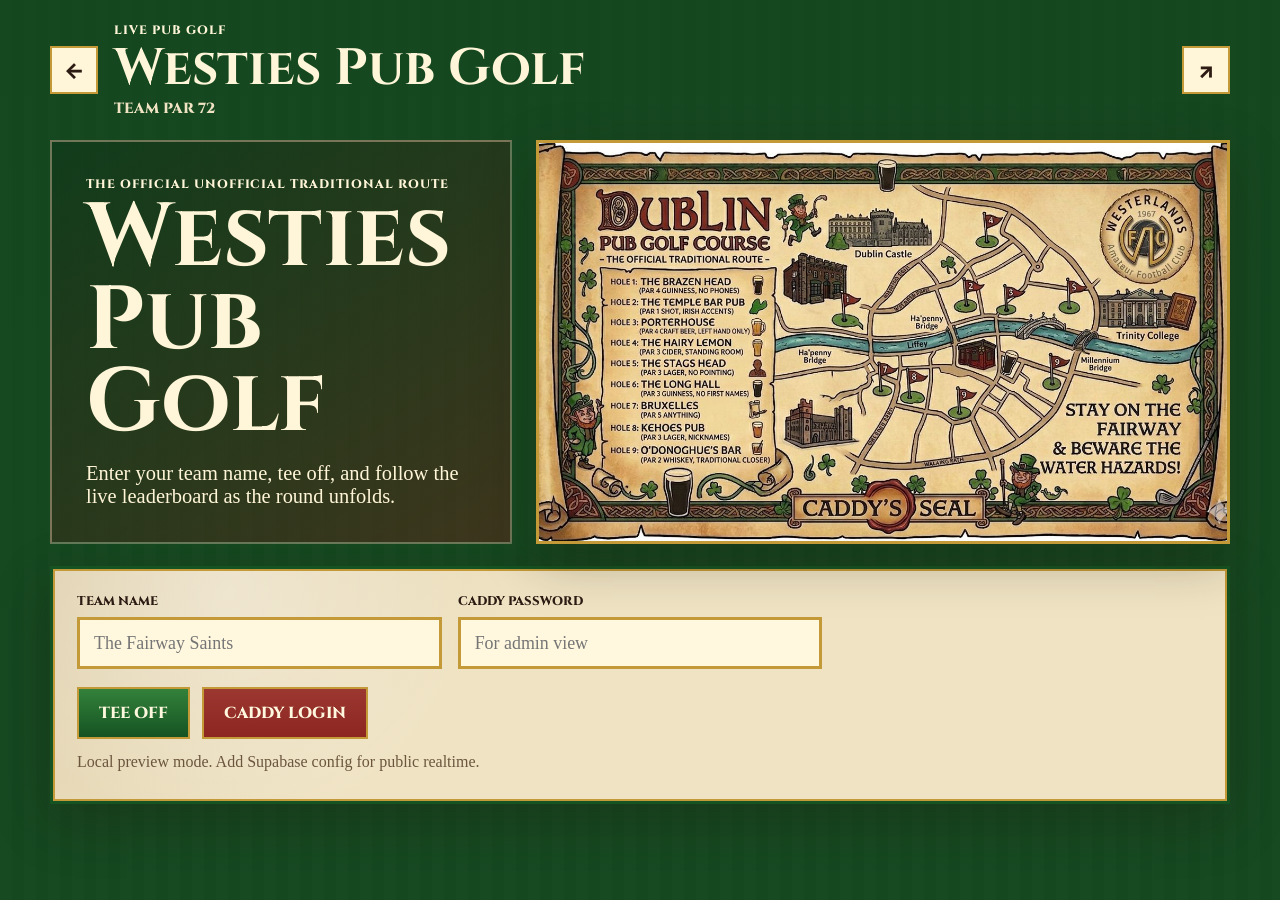
==== index.html @ 611c7565 "Add files via upload" ====
<!doctype html>
<html lang="en">
  <head>
    <meta charset="UTF-8" />
    <meta name="viewport" content="width=device-width, initial-scale=1.0" />
    <title>Westies Pub Golf</title>
    <link rel="preconnect" href="https://fonts.googleapis.com" />
    <link rel="preconnect" href="https://fonts.gstatic.com" crossorigin />
    <link href="https://fonts.googleapis.com/css2?family=Cinzel:wght@500;700;800&family=IM+Fell+English:ital@0;1&family=Inter:wght@500;700;800&display=swap" rel="stylesheet" />
    <link rel="stylesheet" href="./styles.css?v=2" />
  </head>
  <body>
    <div id="app" class="app-shell">
      <main class="loading-panel" aria-live="polite">
        <span class="loading-mark">☘</span>
        <p>Preparing the course...</p>
      </main>
    </div>

    <template id="app-template">
      <header class="topbar">
        <button class="icon-button" data-action="home" title="Back to start" aria-label="Back to start">←</button>
        <div>
          <p class="eyebrow">Live Pub Golf</p>
          <h1>Westies Pub Golf</h1>
          <p class="header-par">Team Par 72</p>
        </div>
        <button class="icon-button" data-action="share" title="Copy game link" aria-label="Copy game link">↗</button>
      </header>

      <section class="hero-band" data-view="home">
        <div class="hero-copy">
          <p class="eyebrow">The Official Unofficial Traditional Route</p>
          <h2>Westies Pub Golf</h2>
          <p class="hero-text">Enter your team name, tee off, and follow the live leaderboard as the round unfolds.</p>
        </div>
        <figure class="map-frame">
          <img src="./dublin-pub-golf-map.jpg" alt="Illustrated Dublin pub golf route map" />
        </figure>
      </section>

      <section class="panel start-panel" data-view="home">
        <div class="field-grid">
          <label>
            <span>Team Name</span>
            <input id="team-name" autocomplete="off" maxlength="32" placeholder="The Fairway Saints" />
          </label>
          <label>
            <span>Caddy Password</span>
            <input id="admin-password" type="password" autocomplete="off" maxlength="40" placeholder="For admin view" />
          </label>
        </div>
        <div class="button-row">
          <button class="primary-button" data-action="join-team">Tee Off</button>
          <button class="secondary-button" data-action="admin-login">Caddy Login</button>
        </div>
        <p class="status-line" id="connection-status"></p>
      </section>

      <section class="course-layout" data-view="scorecard" hidden>
        <aside class="score-summary">
          <p class="eyebrow">Current Team</p>
          <h2 id="active-team-name"></h2>
          <div class="total-ring">
            <span id="team-total">0</span>
            <small>Total</small>
          </div>
          <dl>
            <div>
              <dt>Game</dt>
              <dd id="summary-game-code"></dd>
            </div>
            <div>
              <dt>Par</dt>
              <dd id="summary-par"></dd>
            </div>
            <div>
              <dt>Vs Par</dt>
              <dd id="summary-vs-par"></dd>
            </div>
          </dl>
          <div class="side-leaderboard">
            <div class="side-heading">
              <p class="eyebrow">Live Leaderboard</p>
              <button class="mini-button" data-action="show-leaderboard">↗</button>
            </div>
            <div class="leaderboard compact" id="player-leaderboard"></div>
          </div>
        </aside>
        <div class="holes-list" id="holes-list"></div>
      </section>

      <section class="admin-layout" data-view="admin" hidden>
        <div class="admin-heading">
          <div>
            <p class="eyebrow">Caddy's Seal</p>
            <h2>Live Clubhouse</h2>
          </div>
          <button class="primary-button" data-action="refresh-admin">Refresh Scores</button>
        </div>
        <p class="admin-note">Oversee the game, watch live scores, and remove teams if needed.</p>
        <div class="leaderboard" id="admin-leaderboard"></div>
      </section>

      <dialog id="leaderboard-dialog">
        <div class="dialog-header">
          <div>
            <p class="eyebrow">Caddy's Seal</p>
            <h2>Leaderboard</h2>
          </div>
          <button class="icon-button" data-action="close-leaderboard" title="Close" aria-label="Close">×</button>
        </div>
        <div class="leaderboard" id="leaderboard"></div>
      </dialog>
    </template>

    <script src="./config.js?v=2"></script>
    <script type="module" src="./app.js"></script>
  </body>
</html>
---- styles.css ----
:root {
  color-scheme: light;
  --ink: #2c1b13;
  --muted: #6b563d;
  --paper: #efe3c3;
  --paper-strong: #fff5d8;
  --green: #155322;
  --green-bright: #2f7d34;
  --red: #8d2521;
  --gold: #c49a38;
  --blue: #2a74a6;
  --shadow: 0 18px 50px rgba(31, 21, 12, 0.28);
  font-family: "IM Fell English", Georgia, serif;
}

* {
  box-sizing: border-box;
}

body {
  margin: 0;
  min-height: 100vh;
  color: var(--ink);
  overflow-x: hidden;
  background:
    linear-gradient(rgba(20, 70, 30, 0.88), rgba(20, 70, 30, 0.78)),
    repeating-linear-gradient(90deg, rgba(255, 255, 255, 0.05) 0 12px, transparent 12px 24px),
    #174f23;
}

button,
input {
  font: inherit;
}

button {
  cursor: pointer;
}

.app-shell {
  min-height: 100vh;
  padding: 22px;
}

.loading-panel,
.panel,
.score-summary,
.hole-card,
.admin-layout,
dialog {
  border: 3px solid var(--green);
  background:
    radial-gradient(circle at 15% 10%, rgba(255, 255, 255, 0.34), transparent 24%),
    linear-gradient(135deg, rgba(120, 86, 39, 0.12), transparent 36%),
    var(--paper);
  box-shadow: inset 0 0 0 2px var(--gold), var(--shadow);
}

.loading-panel {
  width: min(520px, 100%);
  margin: 14vh auto 0;
  padding: 48px;
  text-align: center;
}

.loading-mark {
  display: block;
  font-size: 3rem;
  color: var(--green);
}

.topbar {
  display: grid;
  grid-template-columns: 48px 1fr 48px;
  gap: 16px;
  align-items: center;
  max-width: 1180px;
  margin: 0 auto 22px;
  color: var(--paper-strong);
}

.topbar h1,
.hero-copy h2,
.admin-heading h2,
dialog h2 {
  margin: 0;
  font-family: Cinzel, Georgia, serif;
  letter-spacing: 0;
}

.topbar h1 {
  font-size: clamp(1.55rem, 4vw, 3.25rem);
  line-height: 1;
}

.header-par {
  margin: 5px 0 0;
  color: var(--paper);
  font-family: Cinzel, Georgia, serif;
  font-size: 0.92rem;
  font-weight: 800;
  text-transform: uppercase;
}

.eyebrow {
  margin: 0 0 4px;
  font-family: Cinzel, Georgia, serif;
  font-size: 0.76rem;
  font-weight: 800;
  letter-spacing: 0.08em;
  text-transform: uppercase;
}

.icon-button {
  width: 48px;
  height: 48px;
  border: 2px solid var(--gold);
  background: var(--paper-strong);
  color: var(--ink);
  font-family: Inter, system-ui, sans-serif;
  font-size: 1.35rem;
  font-weight: 800;
}

.hero-band {
  display: grid;
  grid-template-columns: minmax(260px, 0.8fr) minmax(320px, 1.2fr);
  gap: 24px;
  align-items: stretch;
  max-width: 1180px;
  margin: 0 auto 22px;
}

.hero-copy {
  display: flex;
  min-height: 310px;
  flex-direction: column;
  justify-content: center;
  padding: 34px;
  color: var(--paper-strong);
  border: 2px solid rgba(239, 227, 195, 0.36);
  background: linear-gradient(145deg, rgba(16, 58, 26, 0.82), rgba(115, 28, 24, 0.42));
}

.hero-copy h2 {
  max-width: 520px;
  font-size: clamp(2.5rem, 7vw, 5.6rem);
  line-height: 0.92;
}

.hero-text {
  max-width: 560px;
  margin: 18px 0 0;
  font-size: 1.28rem;
}

.map-frame {
  min-height: 310px;
  margin: 0;
  border: 3px solid var(--gold);
  background: var(--paper);
  box-shadow: var(--shadow);
  overflow: hidden;
}

.map-frame img {
  display: block;
  width: 100%;
  height: 100%;
  object-fit: cover;
}

.panel,
.course-layout,
.admin-layout {
  max-width: 1180px;
  margin: 0 auto;
}

.start-panel {
  padding: 24px;
}

.field-grid {
  display: grid;
  grid-template-columns: repeat(3, minmax(0, 1fr));
  gap: 16px;
}

label span {
  display: block;
  margin-bottom: 7px;
  font-family: Cinzel, Georgia, serif;
  font-size: 0.78rem;
  font-weight: 800;
  text-transform: uppercase;
}

input {
  width: 100%;
  min-height: 52px;
  padding: 0 14px;
  border: 3px solid var(--gold);
  background: #fff8df;
  color: var(--ink);
  font-size: 1.12rem;
}

.button-row {
  display: flex;
  flex-wrap: wrap;
  gap: 12px;
  margin-top: 18px;
}

.primary-button,
.secondary-button,
.danger-button,
.mini-button {
  min-height: 52px;
  padding: 0 20px;
  border: 2px solid var(--gold);
  color: #fff8df;
  font-family: Cinzel, Georgia, serif;
  font-weight: 800;
  text-transform: uppercase;
}

.primary-button {
  background: linear-gradient(#33813a, var(--green));
}

.secondary-button {
  background: linear-gradient(#9b3830, var(--red));
}

.danger-button {
  min-height: 38px;
  padding: 0 12px;
  background: linear-gradient(#a63b32, var(--red));
  font-size: 0.74rem;
}

.mini-button {
  min-height: 34px;
  padding: 0 10px;
  background: var(--green);
  font-family: Inter, system-ui, sans-serif;
  font-size: 0.95rem;
}

.wide {
  width: 100%;
}

.status-line {
  min-height: 24px;
  margin: 14px 0 0;
  color: var(--muted);
}

.course-layout {
  display: grid;
  grid-template-columns: 320px 1fr;
  gap: 16px;
  align-items: start;
}

.score-summary {
  position: sticky;
  top: 18px;
  padding: 14px;
  min-width: 0;
  overflow: hidden;
}

.score-summary h2 {
  margin: 0 0 12px;
  font-family: Cinzel, Georgia, serif;
  overflow-wrap: anywhere;
}

.total-ring {
  display: grid;
  width: 118px;
  height: 118px;
  margin: 0 auto 14px;
  place-items: center;
  border: 6px solid var(--gold);
  border-radius: 50%;
  color: var(--green);
}

.total-ring span {
  font-family: Cinzel, Georgia, serif;
  font-size: 3.35rem;
  line-height: 0.8;
}

.total-ring small {
  margin-top: -28px;
  font-family: Inter, system-ui, sans-serif;
  font-size: 0.68rem;
  font-weight: 800;
  text-transform: uppercase;
}

dl {
  display: grid;
  gap: 6px;
  margin: 0 0 12px;
}

dl div {
  display: flex;
  justify-content: space-between;
  gap: 12px;
  border-bottom: 1px solid rgba(44, 27, 19, 0.24);
  padding-bottom: 8px;
  min-width: 0;
}

dt {
  color: var(--muted);
}

dd {
  margin: 0;
  font-weight: 800;
  min-width: 0;
  text-align: right;
  overflow-wrap: anywhere;
}

.holes-list {
  display: grid;
  grid-template-columns: repeat(auto-fit, minmax(330px, 1fr));
  gap: 12px;
}

.hole-card {
  padding: 12px;
}

.hole-header {
  display: flex;
  gap: 16px;
  align-items: start;
  justify-content: space-between;
}

.hole-header h3 {
  margin: 2px 0 0;
  font-family: Cinzel, Georgia, serif;
  font-size: clamp(1.2rem, 2vw, 1.62rem);
  line-height: 1;
}

.rule {
  margin: 10px 0;
  padding: 8px 10px;
  border-left: 4px solid var(--red);
  background: rgba(255, 255, 255, 0.26);
  font-style: italic;
}

.score-guide {
  display: grid;
  grid-template-columns: repeat(2, minmax(0, 1fr));
  gap: 6px;
  margin: 0 0 10px;
}

.score-guide div {
  display: grid;
  grid-template-columns: auto 1fr;
  gap: 2px 7px;
  align-items: center;
  min-width: 0;
  padding: 7px 8px;
  border: 1px solid rgba(44, 27, 19, 0.22);
  background: rgba(255, 248, 223, 0.58);
}

.score-guide strong {
  font-family: Cinzel, Georgia, serif;
  font-size: 0.78rem;
  text-transform: uppercase;
}

.score-guide small {
  grid-column: 2;
  color: var(--muted);
  line-height: 1.15;
}

.score-controls {
  display: grid;
  grid-template-columns: 1fr 1fr;
  gap: 8px;
}

.counter,
.water-button,
.chunder-button {
  min-height: 74px;
  border: 2px solid rgba(44, 27, 19, 0.72);
  padding: 8px;
  background: rgba(255, 248, 223, 0.52);
}

.counter p {
  margin: 0 0 9px;
  font-family: Cinzel, Georgia, serif;
  font-size: 0.72rem;
  font-weight: 800;
  text-transform: uppercase;
}

.counter-row {
  display: grid;
  grid-template-columns: 36px 1fr 36px;
  gap: 7px;
  align-items: center;
}

.counter-row button {
  width: 36px;
  height: 36px;
  border: 2px solid var(--gold);
  background: var(--green);
  color: #fff8df;
  font-family: Inter, system-ui, sans-serif;
  font-size: 1.2rem;
  font-weight: 800;
}

.counter-row span {
  text-align: center;
  color: var(--green);
  font-family: Cinzel, Georgia, serif;
  font-size: 1.7rem;
}

.water-button,
.chunder-button {
  border-color: var(--gold);
  background: linear-gradient(#327db0, #1f5f90);
  color: #fff;
  font-family: Cinzel, Georgia, serif;
  font-weight: 800;
  text-transform: uppercase;
}

.water-button.active {
  background: linear-gradient(#9f3b32, var(--red));
}

.chunder-button {
  background: linear-gradient(#7652a2, #523372);
}

.chunder-button.active {
  background: linear-gradient(#9f3b32, var(--red));
}

.admin-layout {
  padding: 24px;
}

.admin-note {
  margin: -8px 0 18px;
  color: var(--muted);
}

.admin-heading,
.dialog-header {
  display: flex;
  justify-content: space-between;
  gap: 16px;
  align-items: center;
  margin-bottom: 18px;
}

.leaderboard {
  display: grid;
  gap: 8px;
}

.side-leaderboard {
  border-top: 2px solid rgba(44, 27, 19, 0.18);
  padding-top: 12px;
}

.side-heading {
  display: flex;
  justify-content: space-between;
  gap: 10px;
  align-items: center;
  margin-bottom: 8px;
}

.leader-row {
  display: grid;
  grid-template-columns: 42px minmax(0, 1fr) 70px 58px auto;
  gap: 10px;
  align-items: center;
  padding: 10px;
  border: 2px solid rgba(44, 27, 19, 0.25);
  background: rgba(255, 248, 223, 0.54);
}

.leader-row strong {
  overflow-wrap: anywhere;
  font-family: Cinzel, Georgia, serif;
}

.leader-row span,
.leader-row small {
  font-family: Inter, system-ui, sans-serif;
}

.compact .leader-row {
  grid-template-columns: 34px minmax(0, 1fr) 42px;
  gap: 7px;
  padding: 8px;
}

.compact .leader-row small {
  display: none;
}

.hole-strip {
  grid-column: 1 / -1;
  display: flex;
  flex-wrap: wrap;
  gap: 5px;
}

.hole-strip span {
  border: 1px solid rgba(44, 27, 19, 0.2);
  padding: 3px 6px;
  background: rgba(255, 255, 255, 0.28);
  font-size: 0.76rem;
}

dialog {
  width: min(720px, calc(100vw - 32px));
  padding: 20px;
  color: var(--ink);
}

dialog::backdrop {
  background: rgba(24, 12, 6, 0.66);
}

[hidden] {
  display: none !important;
}

@media (max-width: 860px) {
  .app-shell {
    padding: 14px;
  }

  .hero-band,
  .field-grid,
  .course-layout,
  .holes-list {
    grid-template-columns: 1fr;
  }

  .score-controls {
    grid-template-columns: 1fr 1fr;
  }

  .score-summary {
    position: static;
    display: block;
  }

  .score-summary .side-leaderboard {
    margin-top: 12px;
  }

  .hero-copy,
  .map-frame {
    min-height: 240px;
  }
}

@media (max-width: 560px) {
  .topbar {
    grid-template-columns: 42px 1fr 42px;
  }

  .icon-button {
    width: 42px;
    height: 42px;
  }

  .hero-copy,
  .start-panel,
  .admin-layout,
  .hole-card,
  .score-summary {
    padding: 16px;
  }

  .leader-row {
    grid-template-columns: 32px minmax(0, 1fr) 50px auto;
  }

  .leader-row small {
    display: none;
  }

  .score-guide {
    grid-template-columns: 1fr;
  }
}
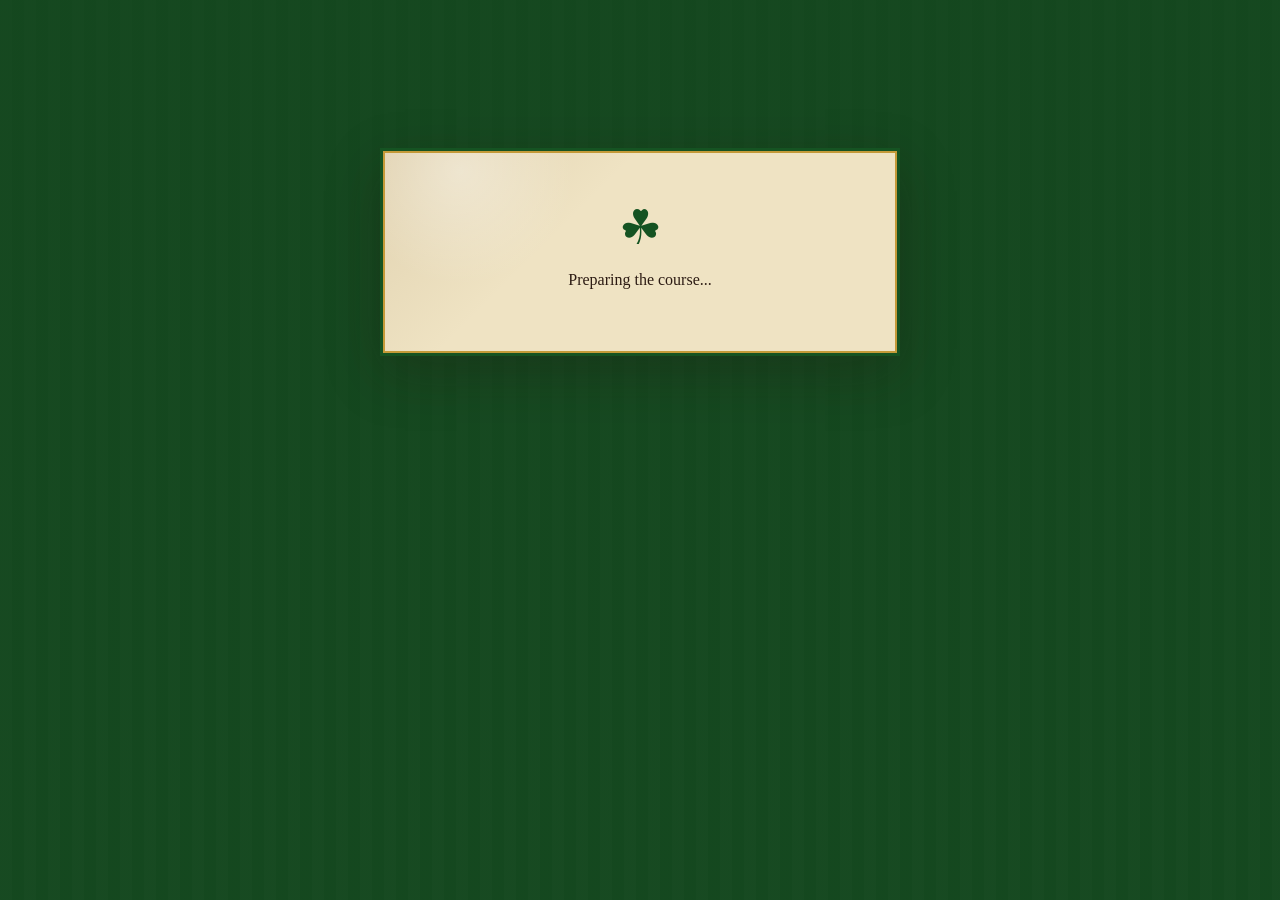
==== commit ef7bce9a: "Add files via upload" ====
--- a/index.html
+++ b/index.html
@@ -114,7 +114,7 @@
       </dialog>
     </template>
 
-    <script src="./config.js?v=2"></script>
-    <script type="module" src="./app.js"></script>
+    <script src="./config.js?v=3"></script>
+    <script type="module" src="./app.js?v=4"></script>
   </body>
 </html>
